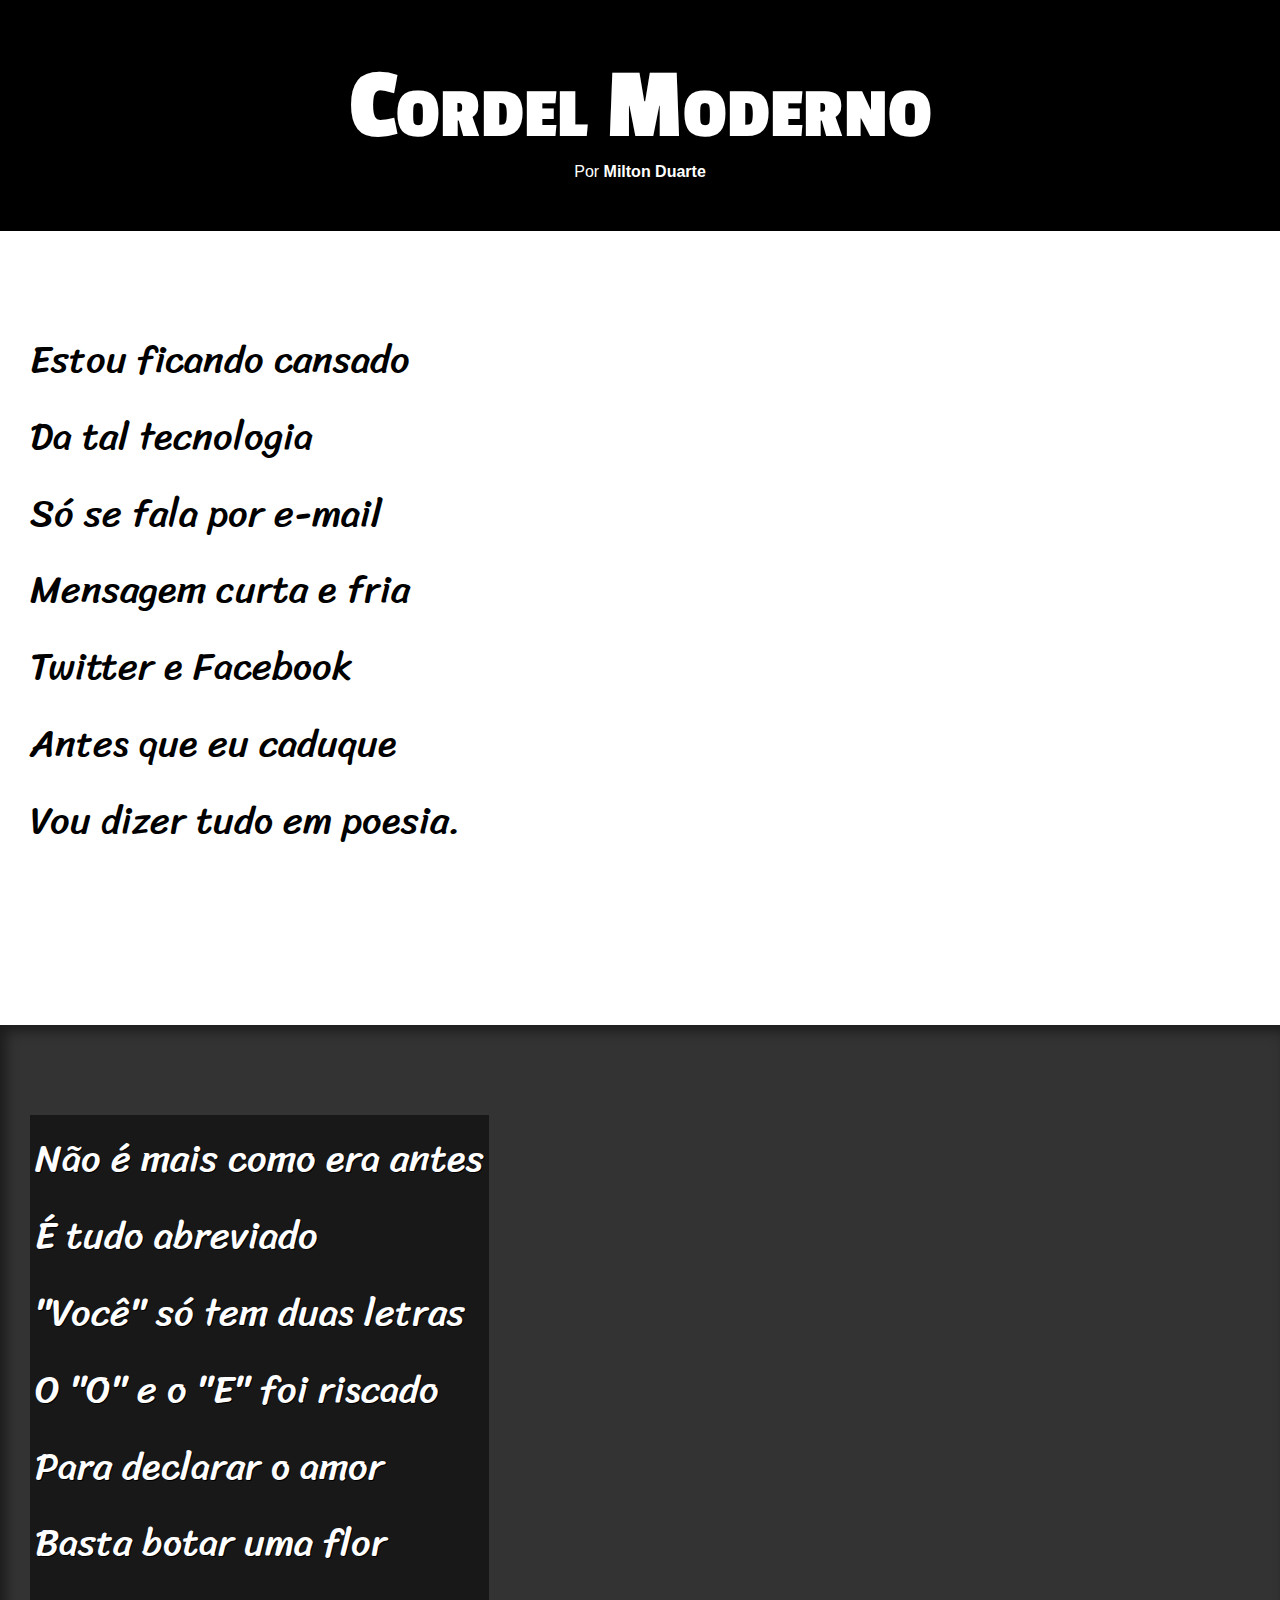
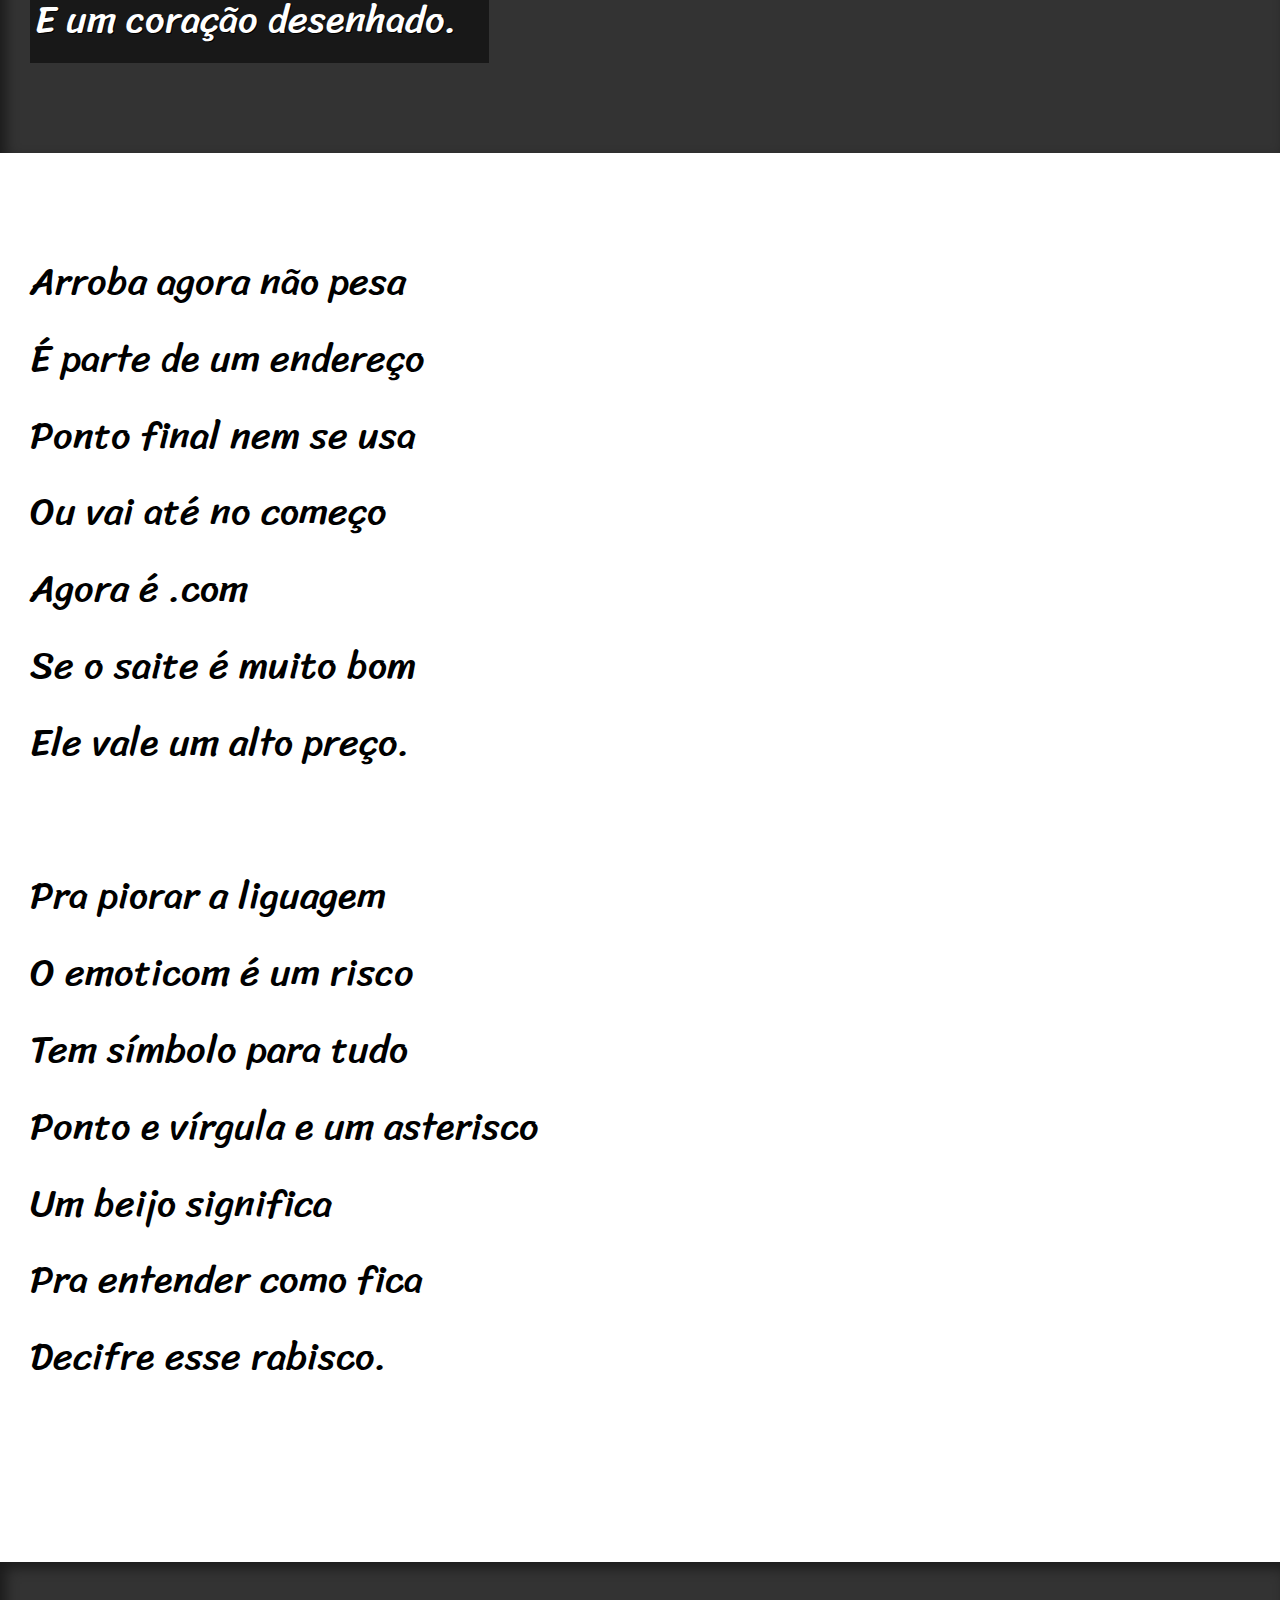
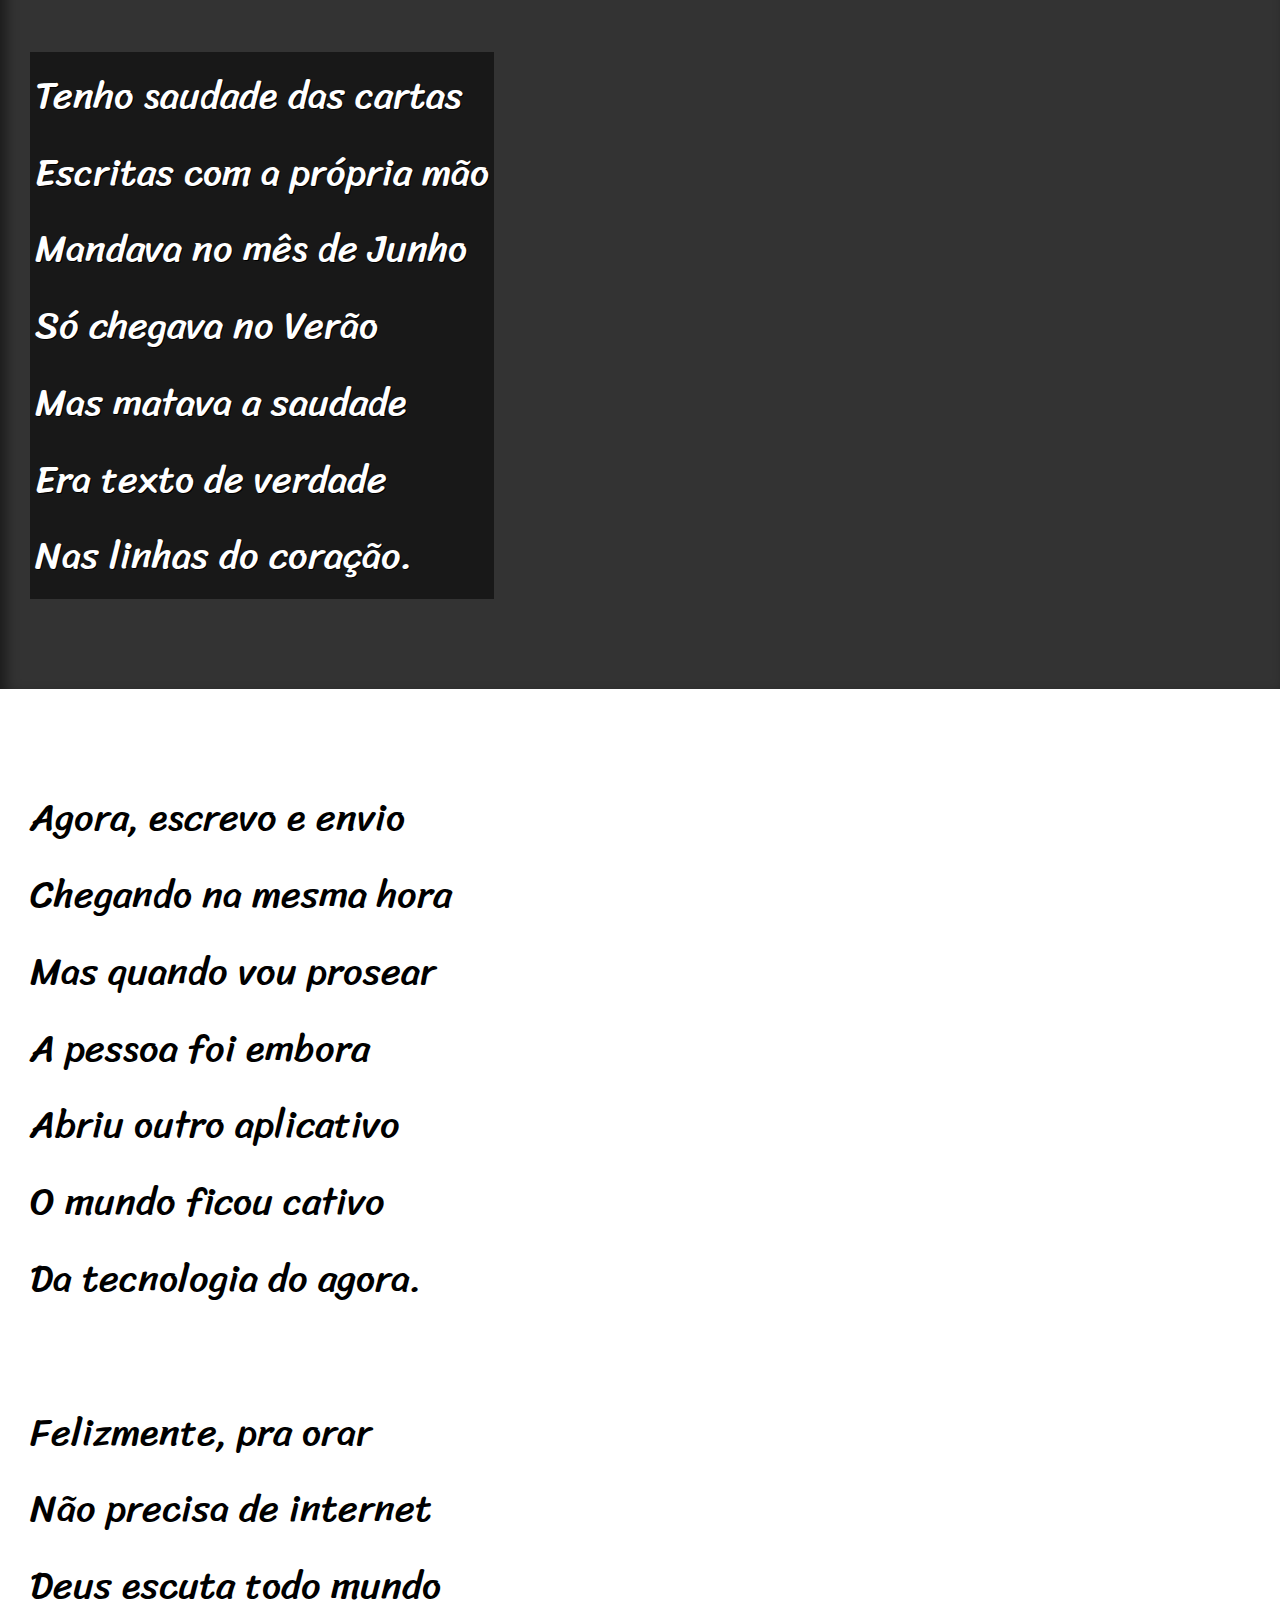
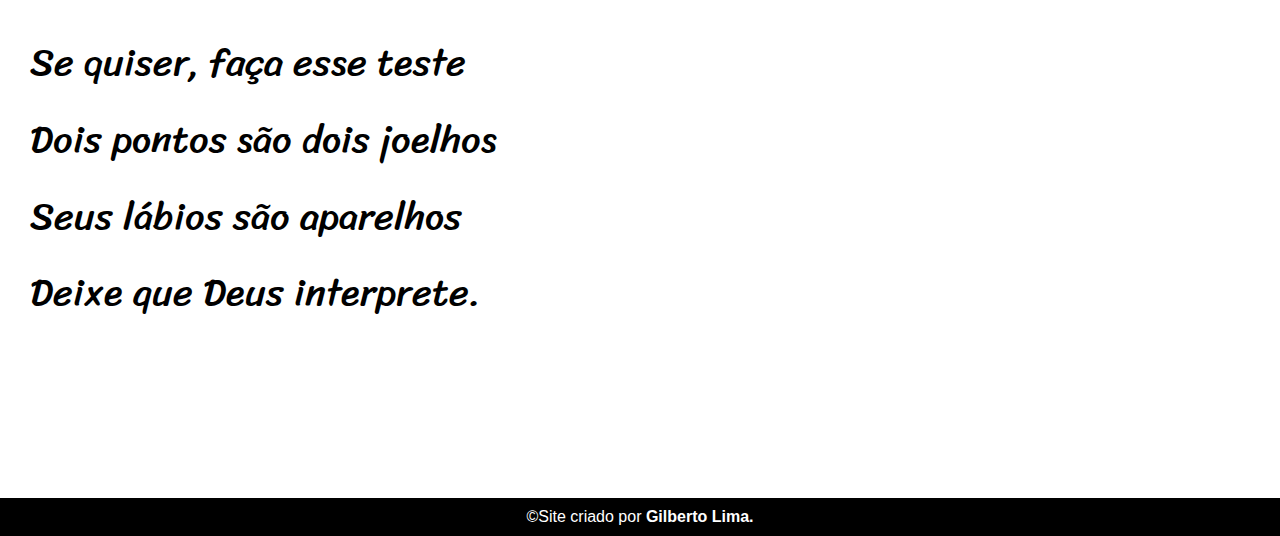
==== index.html @ 4261678e "Foi feito o README" ====
<!DOCTYPE html>
<html lang="pt-br">
<head>
    <meta charset="UTF-8">
    <meta name="viewport" content="width=device-width, initial-scale=1.0">
    <title>Cordel Moderno</title>
    <link rel="shortcut icon" href="imagens/favicon.ico" type="image/x-icon">
    <link rel="stylesheet" href="style.css">
</head>
<body>
    <header>
        <h1>Cordel Moderno</h1>
        <p>Por <a href="https://www.recantodasletras.com.br/poesias/3186743" target="_blank" rel="external">Milton Duarte</a></p>
    </header>
        <section class="normal">
            <p>
                Estou ficando cansado <br>
                Da tal tecnologia <br>
                Só se fala por e-mail <br>
                Mensagem curta e fria <br>
                Twitter e Facebook <br>
                Antes que eu caduque <br>
                Vou dizer tudo em poesia.
            </p>
        </section>

        <section class="imagem" id="img01">
            <p>
                Não é mais como era antes <br>
                É tudo abreviado <br>
                "Você" só tem duas letras <br>
                O "O" e o "E" foi riscado <br>
                Para declarar o amor <br>
                Basta botar uma flor <br>
                E um coração desenhado.
            </p>
        </section>

        <section class="normal">
            <p>
                Arroba agora não pesa <br>
                É parte de um endereço <br>
                Ponto final nem se usa <br>
                Ou vai até no começo <br>
                Agora é .com <br>
                Se o saite é muito bom <br>
                Ele vale um alto preço.
            </p>

            <p>
                Pra piorar a liguagem <br>
                O emoticom é um risco <br>
                Tem símbolo para tudo <br>
                Ponto e vírgula e um asterisco <br>
                Um beijo significa <br>
                Pra entender como fica <br>
                Decifre esse rabisco.
            </p>
        </section>

        <section class="imagem" id="img02">
            <p>
                Tenho saudade das cartas <br>
                Escritas com a própria mão <br>
                Mandava no mês de Junho <br>
                Só chegava no Verão <br>
                Mas matava a saudade <br>
                Era texto de verdade <br>
                Nas linhas do coração.
            </p>
        </section>

        <section class="normal">
            <p>
                Agora, escrevo e envio <br>
                Chegando na mesma hora <br>
                Mas quando vou prosear <br>
                A pessoa foi embora <br>
                Abriu outro aplicativo <br>
                O mundo ficou cativo <br>
                Da tecnologia do agora.
            </p>
            <p>
                Felizmente, pra orar <br>
                Não precisa de internet <br>
                Deus escuta todo mundo <br>
                Se quiser, faça esse teste <br>
                Dois pontos são dois joelhos <br>
                Seus lábios são aparelhos <br>
                Deixe que Deus interprete.
            </p>
        </section>
    <footer>
        <p>&copy;Site criado por <a href="https://github.com/GilbertoDev90" target="_blank" rel="external">Gilberto Lima.</a></p>
    </footer>
</body>
</html>
---- style.css ----
@charset "UTF-8";

@import url('https://fonts.googleapis.com/css2?family=Passion+One:wght@400;700;900&family=Sriracha&display=swap');

:root {
    --fonte1: Verdana, Geneva, Tahoma, sans-serif;
    --fonte2: "Passion One", sans-serif;
    --fonte3: "Sriracha", cursive;
}

* {
    margin: 0px;
    padding: 0px;
}

body {
    min-height: 100vh; /*O mesmo que 100% da viewport height*/
    background-color: gray;
    font-family: var(--fonte1);
}

header {
    background-color: black;
    color: white;
    text-align: center;
}

header > h1 {
    padding-top: 50px;
     /*Transforma tudo em letras Maiúsculas:
     
     - text-transform: uppercase; 

     */
    font-variant: small-caps; /*Melhor opção para letras Maiúsculas*/
    font-family: var(--fonte2);
    font-size: 8vw; /*O h1 vai ter o tamanho de 10% da largura da tela*/
}

header > p {
    padding-bottom: 50px;
}

header a, footer a {
    color: white;
    text-decoration: none;
    font-weight: bolder;
}

header a:hover, footer a:hover {
    text-decoration: underline;
}

section {
    padding-top: 10vh;
    padding-bottom: 10vh;
    line-height: 2em;
    padding-left: 30px;
    font-family: var(--fonte3);
    font-size: 3vw;
}

section > p {
    padding-bottom: 2em;
}

section.normal {
    background-color: white;
    color: black;
}

section.imagem {
    background-color: rgb(51, 51, 51);
    color: white;
    box-shadow: inset 6px 6px 13px 0px rgba(0, 0, 0, 0.473);
    background-size: cover;
    background-attachment: fixed;
}

section.imagem > p {
    display: inline-block;
    padding: 5px;
    background-color: rgba(0, 0, 0, 0.516);
    text-shadow: 1px 1px 0px black;
    background-size: cover;
}

section#img01 {
    background-image: url('imagens/background001.jpg');
    background-position: right center;
}

section#img02 {
    background-image: url('imagens/background002.jpg'); 
}

footer {
    background-color: black;
    text-align: center;
    padding: 10px;
}

footer > p {
    color: white;
}
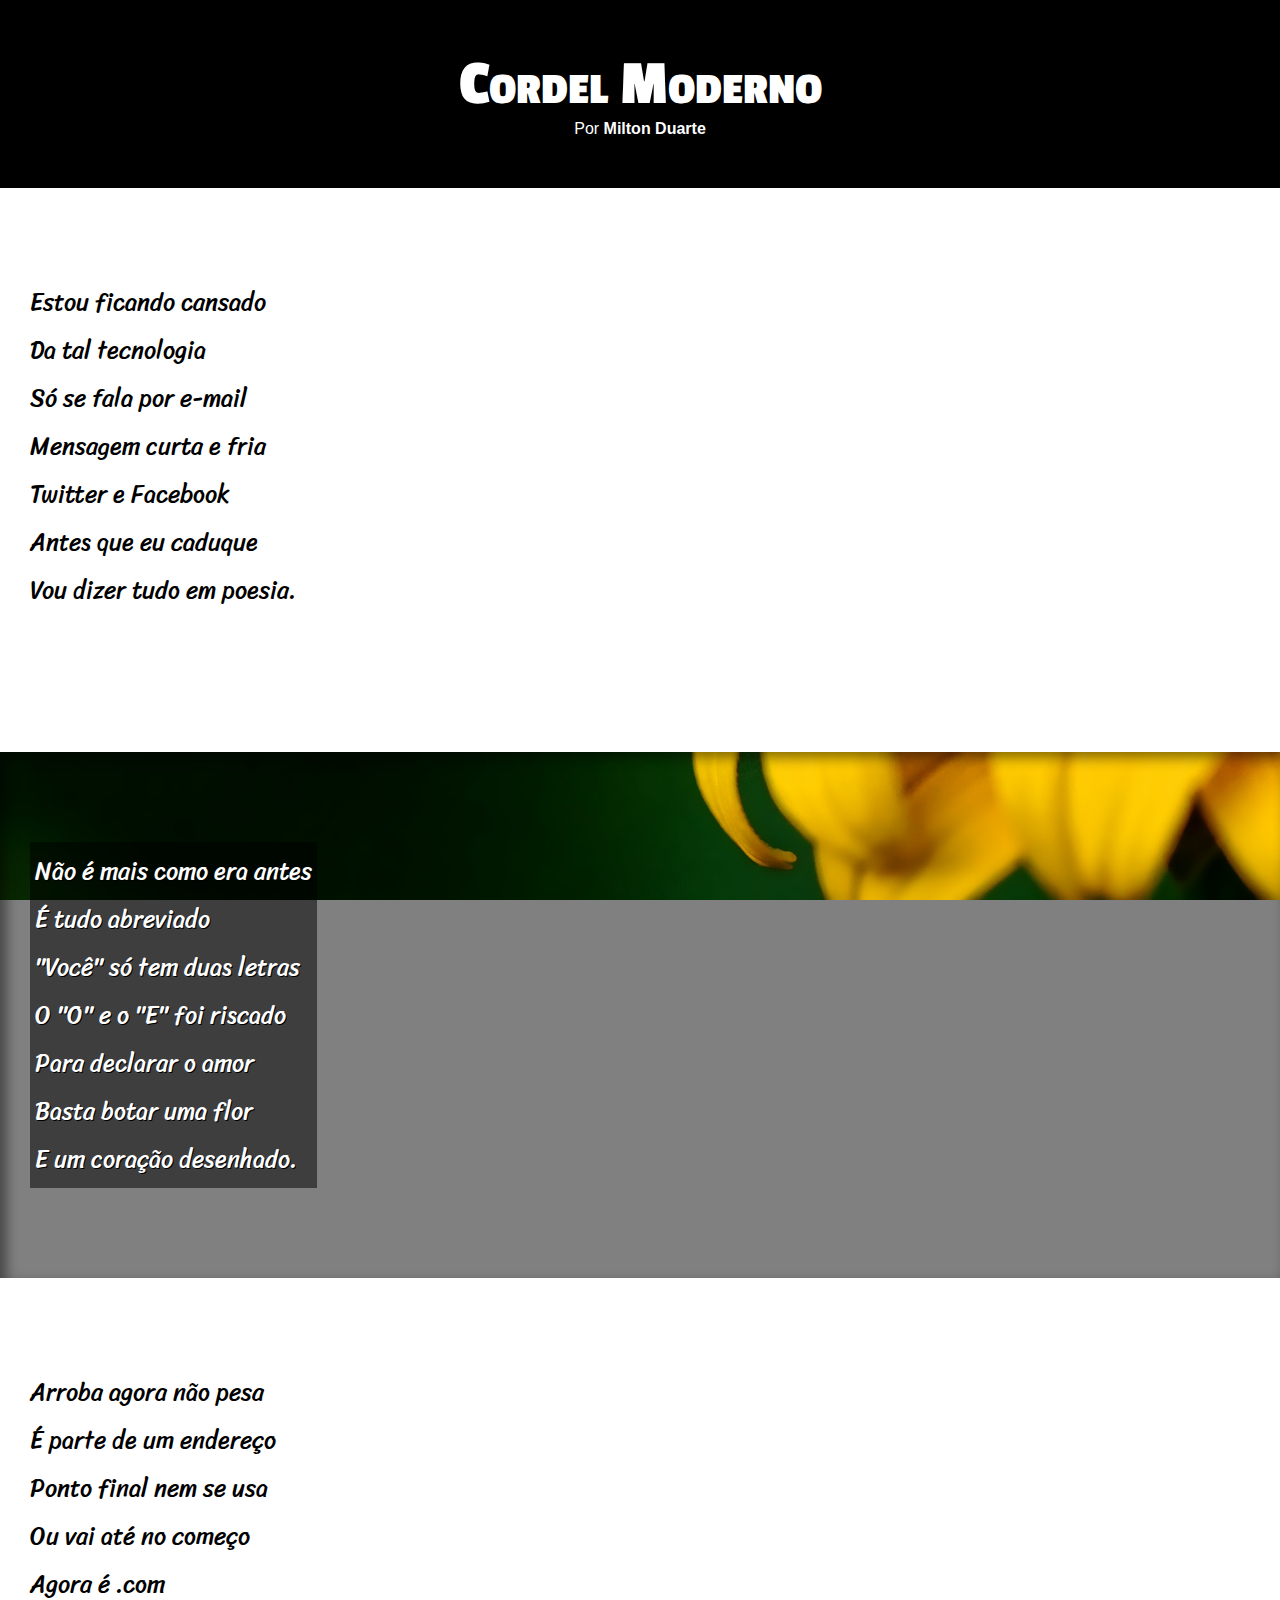
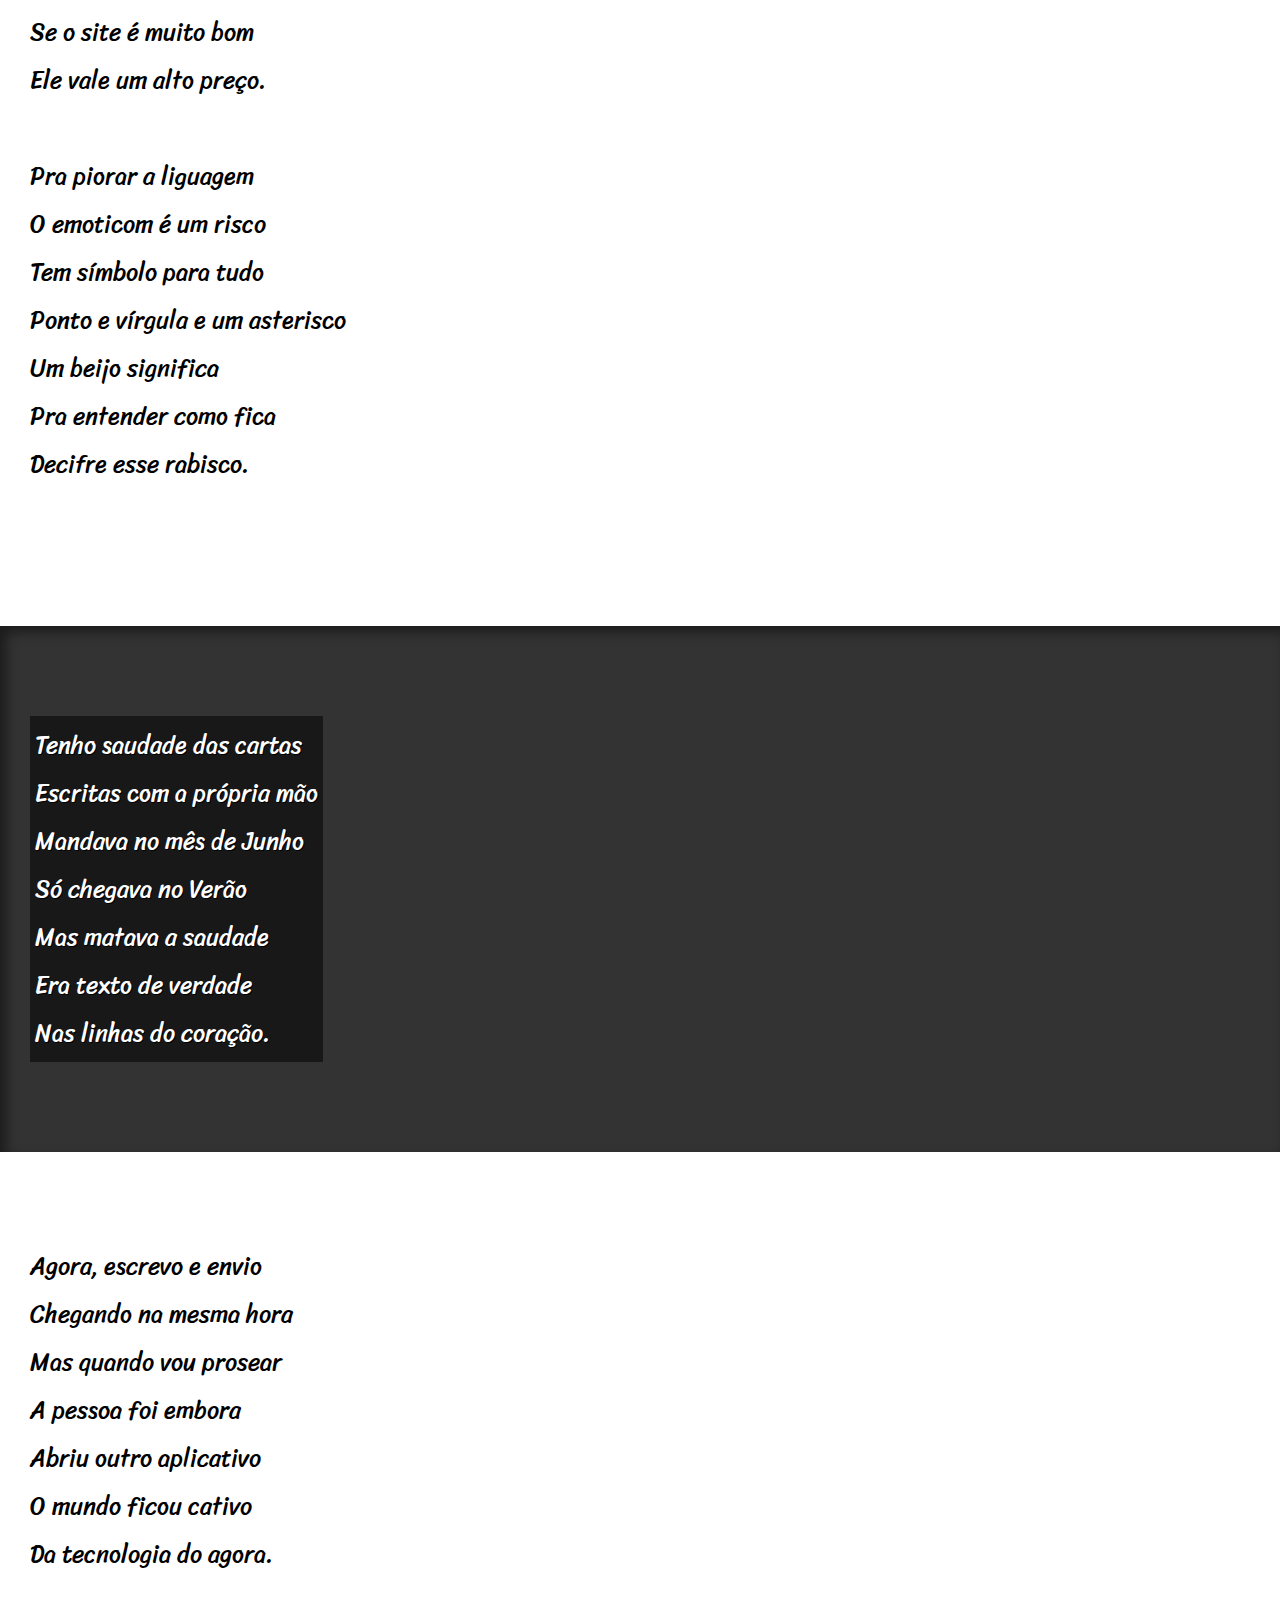
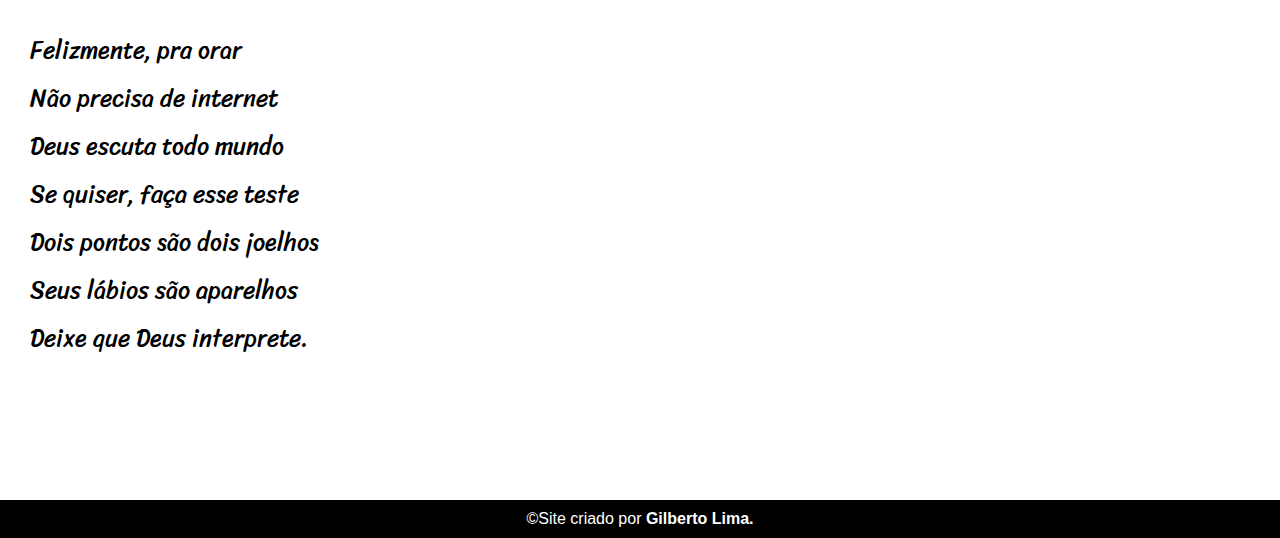
==== commit e7f34ef3: "Corrigido erro de Português" ====
--- a/index.html
+++ b/index.html
@@ -43,7 +43,7 @@
                 Ponto final nem se usa <br>
                 Ou vai até no começo <br>
                 Agora é .com <br>
-                Se o saite é muito bom <br>
+                Se o site é muito bom <br>
                 Ele vale um alto preço.
             </p>
 
--- a/style.css
+++ b/style.css
@@ -34,7 +34,7 @@
      */
     font-variant: small-caps; /*Melhor opção para letras Maiúsculas*/
     font-family: var(--fonte2);
-    font-size: 8vw; /*O h1 vai ter o tamanho de 10% da largura da tela*/
+    font-size: 4em;
 }
 
 header > p {
@@ -57,7 +57,7 @@
     line-height: 2em;
     padding-left: 30px;
     font-family: var(--fonte3);
-    font-size: 3vw;
+    font-size: 1.5em;
 }
 
 section > p {
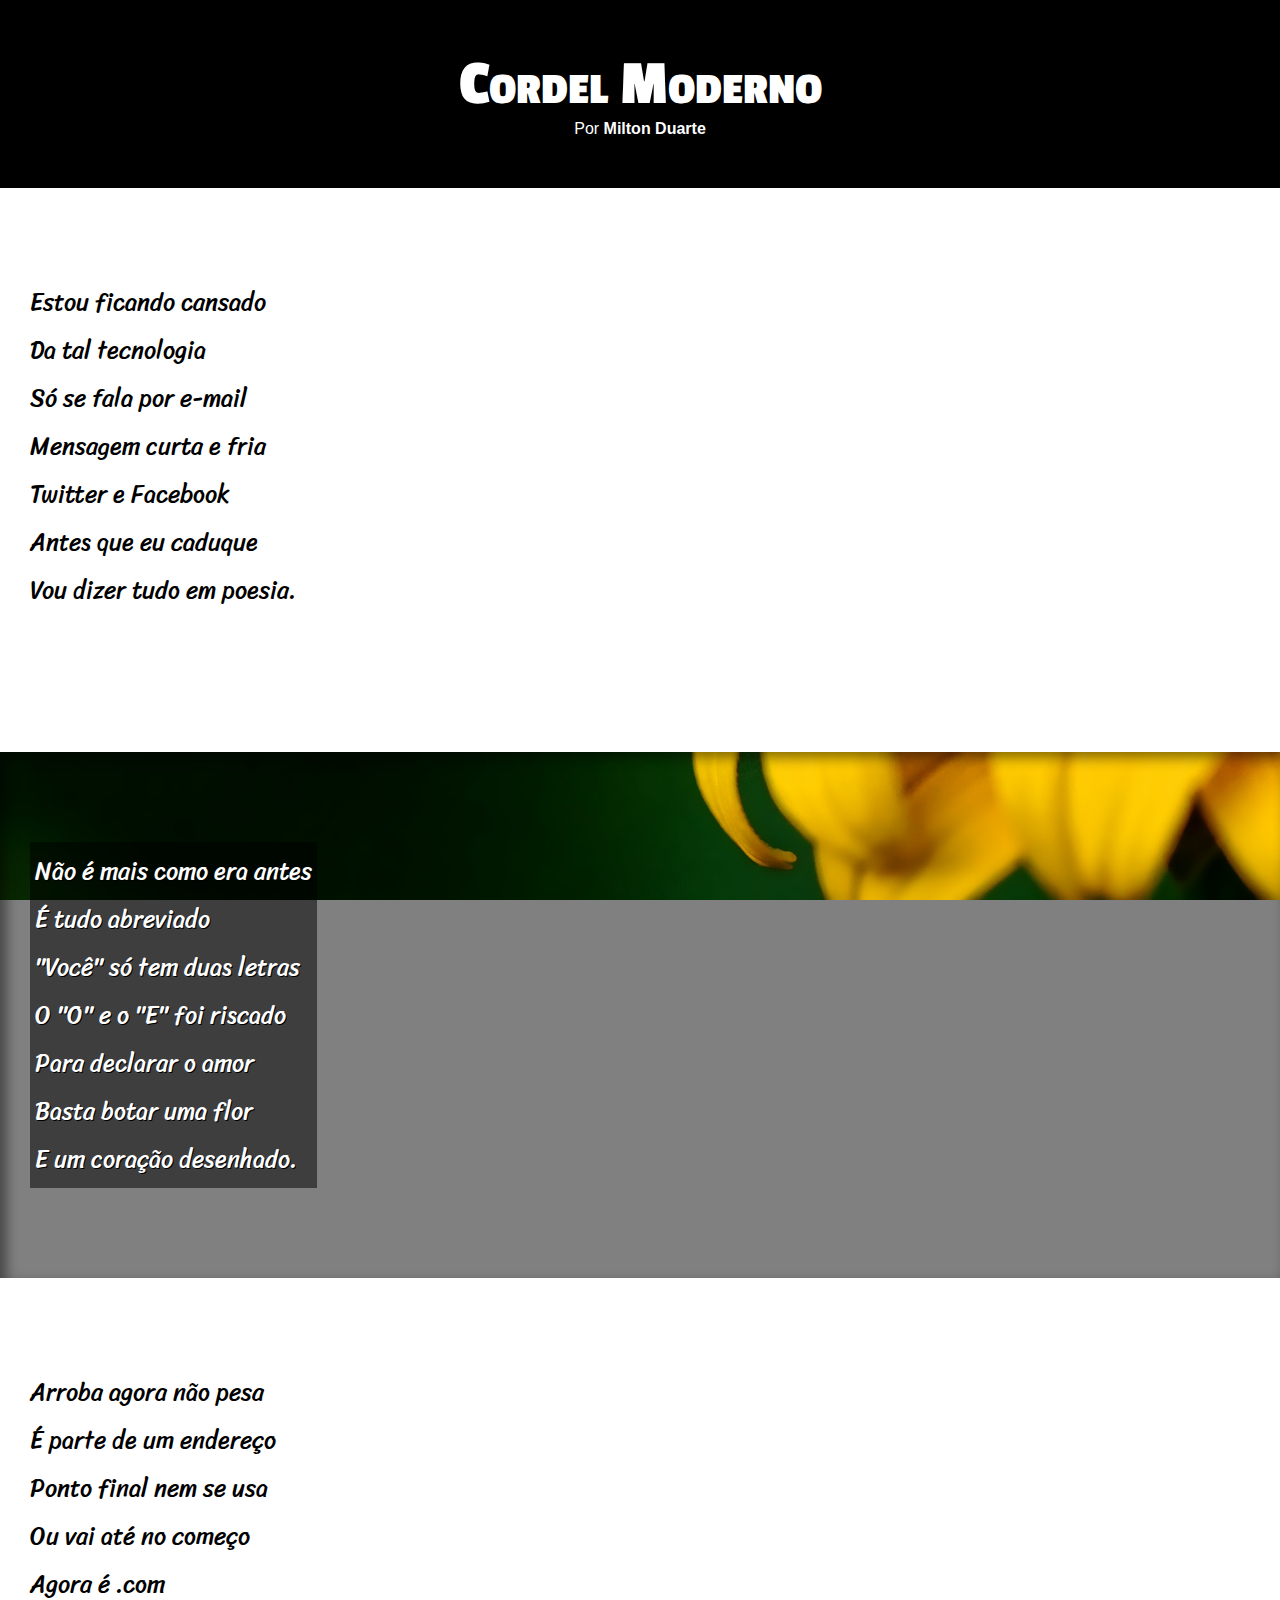
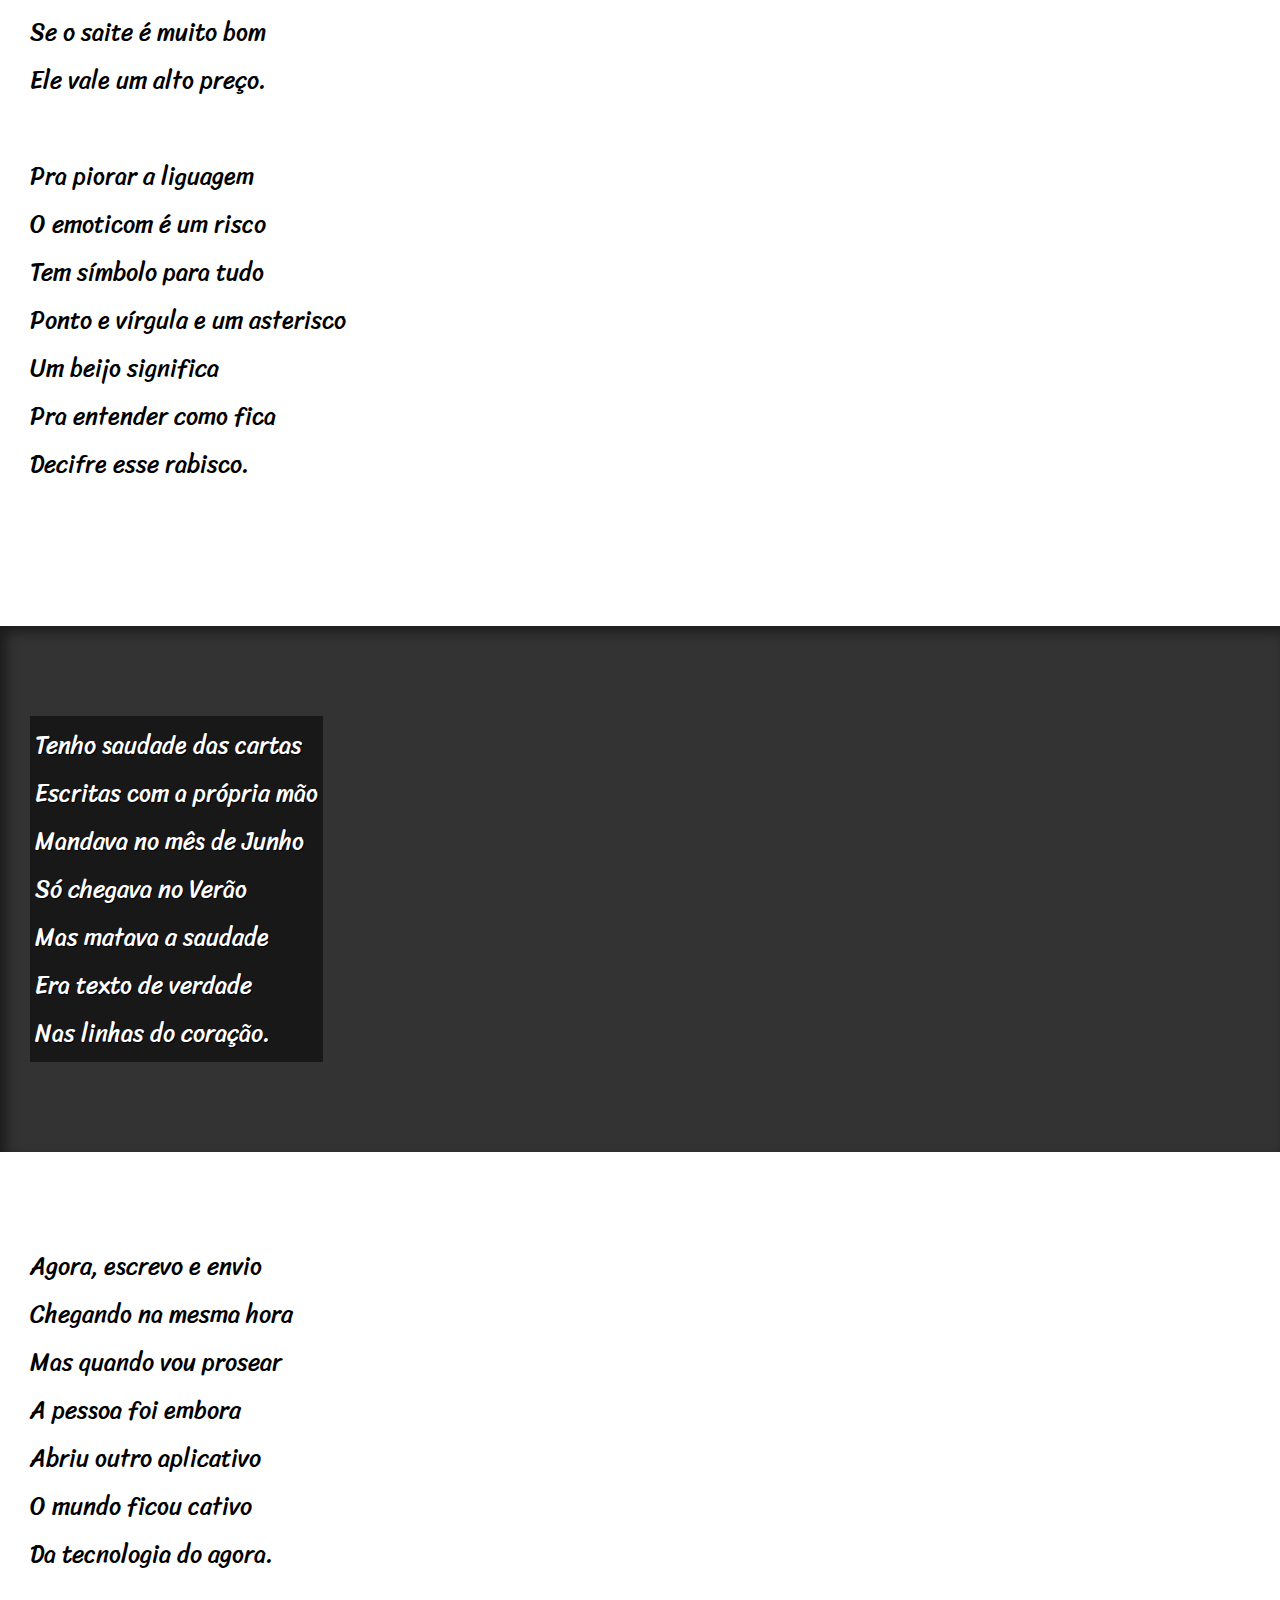
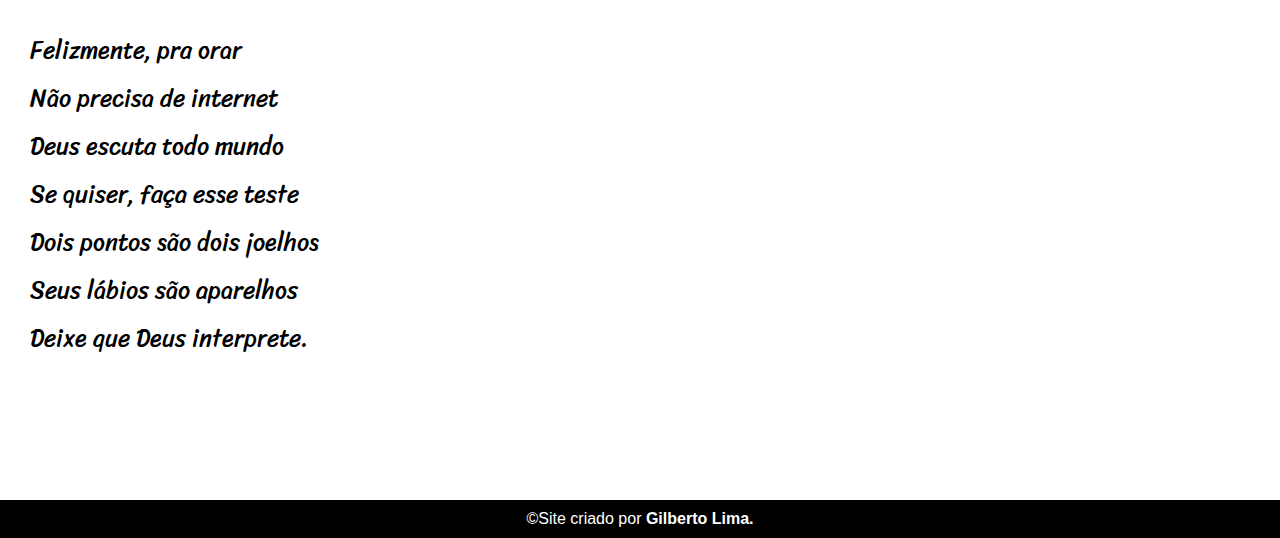
==== commit e00b68b0: "Erro alterado" ====
--- a/index.html
+++ b/index.html
@@ -43,7 +43,7 @@
                 Ponto final nem se usa <br>
                 Ou vai até no começo <br>
                 Agora é .com <br>
-                Se o site é muito bom <br>
+                Se o saite é muito bom <br>
                 Ele vale um alto preço.
             </p>
 
